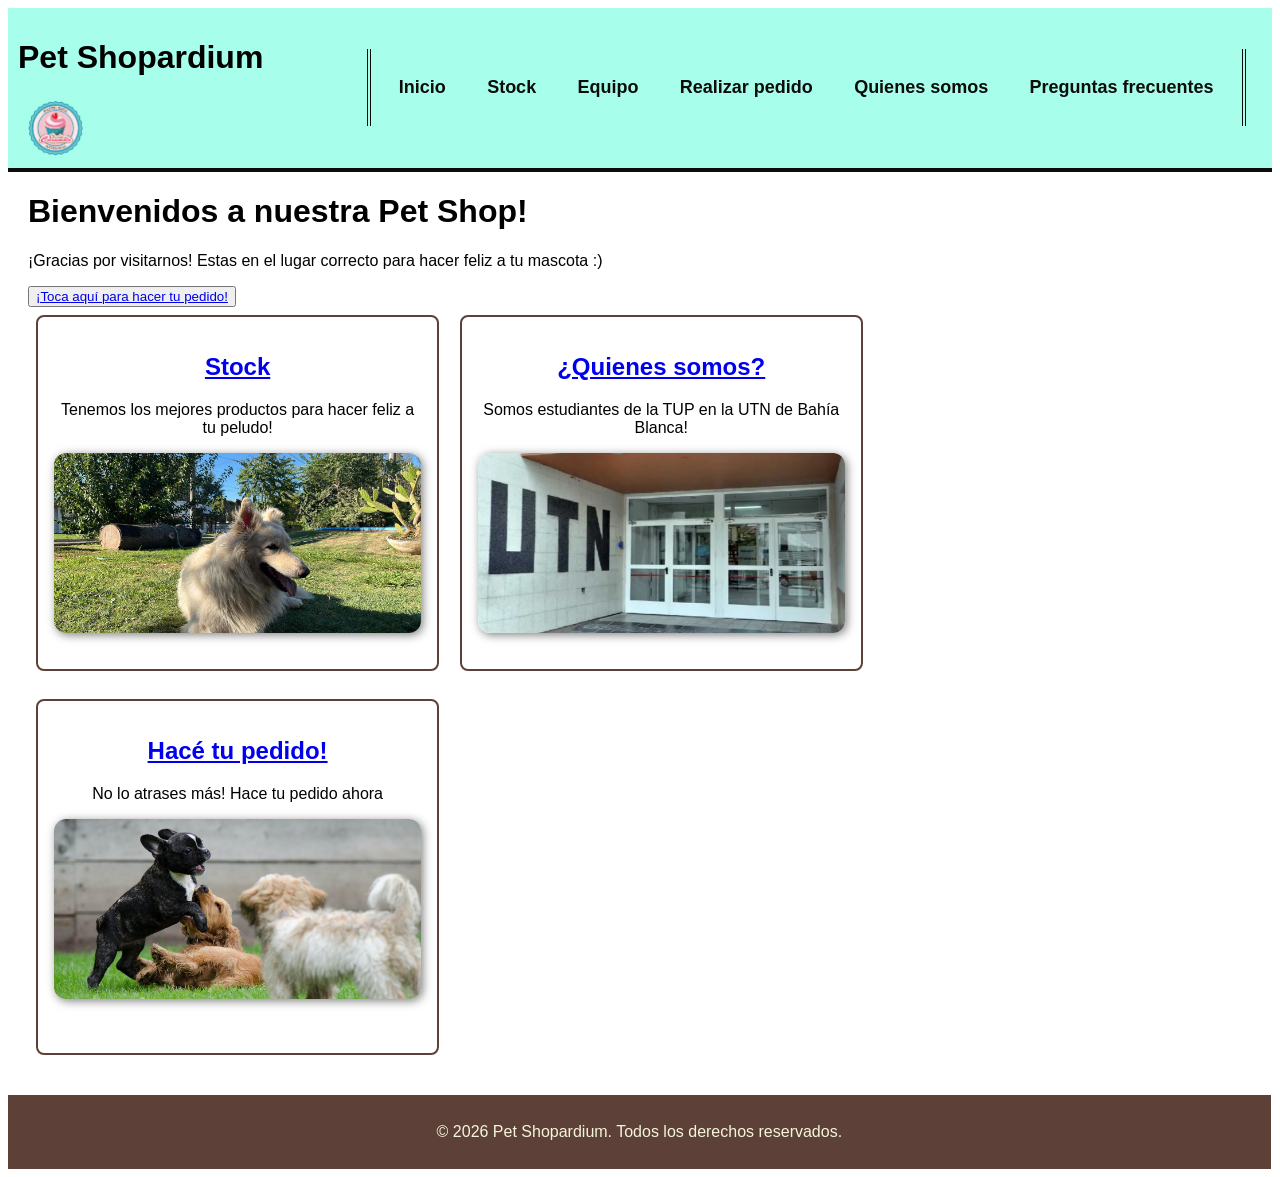
==== index.html @ a4d98e65 "13:30 del 30" ====
<!doctype html>
<html lang="en">
  <head>
    <meta charset="UTF-8" />
    <meta name="viewport" content="width=device-width, initial-scale=1.0" />
    <title>Inicio - Pastelería N°1</title>
    <meta
      name="description"
      content="Contáctanos en Pastelería N°1. Tienes dudas o sugerencias? ¡Estamos aquí para ayudarte!"
    />
    <link
      rel="shortcut icon"
      href="./assets/favicon/pasteleria_logo.png"
      type="image/x-icon"
    />
    <link rel="stylesheet" href="./css/general.css" />
    <link rel="stylesheet" href="./css/style.css" />
  </head>
  <body>
    <!-- Estructura básica de una página web -->
    <header>
      <div id="menu-logo">
        <h1>Pet Shopardium</h1>
        <img
          src="../assets/favicon/pasteleria_logo.png"
          alt="Logo de Pastelería N°1"
        />
      </div>

      <div id="menu-links">
        <nav>
          <a href="./index.html">Inicio</a>
          <a href="./pages/servicios.html"> Stock</a>
          <a href="./pages/equipo.html">Equipo</a>
          <a href="./pages/pedido.html">Realizar pedido</a>
          <a href="./pages/contacto.html">Quienes somos</a>
          <a href="./pages/faq.html">Preguntas frecuentes</a>
        </nav>
      </div>
    </header>

    <main>
      <h1>Bienvenidos a nuestra Pet Shop!</h1>
      <p>¡Gracias por visitarnos! Estas en el lugar correcto para hacer feliz a tu mascota :)</p>
      <button><a href="./pages/pedido.html">¡Toca aquí para hacer tu pedido!</a></button>

      <section class>
        <div class="card">
          <h2>
            <a href="pages/servicios.html">Stock</a>
          </h2>
          <p>
            Tenemos los mejores productos para hacer feliz a tu peludo!
          </p>
          <img src="img/rome-2-horizontal.png" class="card-img">
        </div>

        <div class="card">
          <h2>
            <a href="pages/contacto.html">¿Quienes somos?</a>
          </h2>
          <p>
            Somos estudiantes de la TUP en la UTN de Bahía Blanca!
          </p>
          <img src="img/utnimagen.png" class="card-img">
        </div>
        <div class="card">
          <h2>
            <a href="pages/pedido.html">Hacé tu pedido!</a>
          </h2>
          <p>
            No lo atrases más! Hace tu pedido ahora
          </p>
          <img src="img/perrosjugando.png" class="card-img">
        </div>
      </section class>
    </main>

    <footer>
      <p>&copy; 2026 Pet Shopardium. Todos los derechos reservados.</p>
    </footer>
  </body>
</html>

<!-- Comentarios -->
---- css/general.css ----
/* colores */
:root {
  --color-marron-oscuro: #5D4037;
  --color-destacado: #FFD54F;
  --color-azulclaro: #1976D2;
  --color-verdeaqua: #a7ffeb;
  --color-texto: #0c0c0b;
  --color-blanco-crema: #f5f5dc;
}

/* menú nav*/
header {
  width:auto;
  background-color: var(--color-verdeaqua);
  border-bottom: 4px solid var(--color-texto);
  padding: 10px;

  display: flex;            /* Pone el logo y el nav en la misma fila */
    align-items: center;      /* Los centra verticalmente */
    justify-content: flex-start; /* Los pega todos hacia la izquierda (el inicio) */
    gap: 100px;                /* Este número es el espacio entre el logo y el grupo de links */
}

header h1 {
  border: var(--border-ref);
}

header nav {
  border: var(--border-ref);
}

nav a {
    text-decoration: none;
    font-family: var(--fuente-principal);
    font-size: 18px;               
    color: var(--color-texto);      
    font-weight: bold;
    margin: 8px;                   /* El espacio entre los links */
}


nav a:hover {
  color: var(--color-verdeaqua);
}

#menu-logo {
  display: inline-block;
  width: 20%;
  vertical-align: middle;
}

#menu-links {
  display: inline-block;
  width: 70%;
  text-align: right;
  vertical-align: middle;
}

#menu-logo h1 {
  display: inline-block;
}

#menu-logo img {
  display: inline-block;
  width: 60px;
  vertical-align: middle;
  margin-left: 8px;
}

/* contenido página */

main {
  margin: 20px;
}

/* footer */
footer {
  display: inline-block;
  text-align: center;
  width: 98%;
  background-color: var(--color-marron-oscuro);
  color: var(--color-blanco-crema);
  padding: 12px;
}

footer p {
  display: inline-block;
  vertical-align: bottom;
}

/* página servicios */
#contenedor {
  text-align: center;
  width: 100%;
}

.card {
  display: inline-block;
  width: 28%;
  min-height: 320px;
  vertical-align: top;
  border: 2px solid var(--color-marron-oscuro);
  border-radius: 8px;
  padding: 16px;
  margin: 8px;
}

/*.card-img img {
  border-radius: 100%;
  width: 120px;
  height: 120px;
}*/

.card-img {
    width: 100%;           /* Hace que la imagen ocupe todo el ancho disponible de la card */
    max-width: 400px;      /* Limita el tamaño máximo para que no sea gigante en pantallas grandes */
    height: 180px;   
    object-fit: cover;     /* 2. ¡Esta es la magia! Recorta la imagen para que llene el espacio sin deformarse */
    object-position: center;/* 3. Centra el recorte (para no cortarle la cabeza a Rome) */       
    display: block;        /* Ayuda a centrarla mejor */
    margin: 15px;   /* 15px de espacio arriba, centrada a los lados, 0 abajo */
    border-radius: 12px;   /* Le da bordes redondeados para que quede más linda */
    box-shadow: 2px 2px 10px rgba(2, 2, 2, 0.5); /* Opcional: le da una sombra suave */
    margin-left: auto; /* 2. Empuja desde la izquierda */
    margin-right: auto;/* 3. Empuja desde la derecha */
}

.card {
    width: 30%;           /* Un poquito más anchas */
    min-width: 280px;     /* Evita que se deformen en tablets */
    margin-bottom: 20px;  /* Espacio por si se ponen una debajo de otra en el celular */
}

.card-descripcion h3,
.card-valor {
  text-align: center;
  text-decoration: underline;
}

.card-descripcion p {
  text-align: justify;
}

.card h2 {
    text-align: center;
}

.card p {
    text-align: center;
}
---- css/style.css ----
:root {
  --color-principal: #2c7de7;

  font-family: "Arial", sans-serif;
}

/* comentario */

nav {
  display: flex;
  justify-content: space-between;
  align-items: center;
  padding: 20px;
}


#menu-links {
  border-left: 4px double var(--color-texto);
  border-right: 4px double var(--color-texto);
}
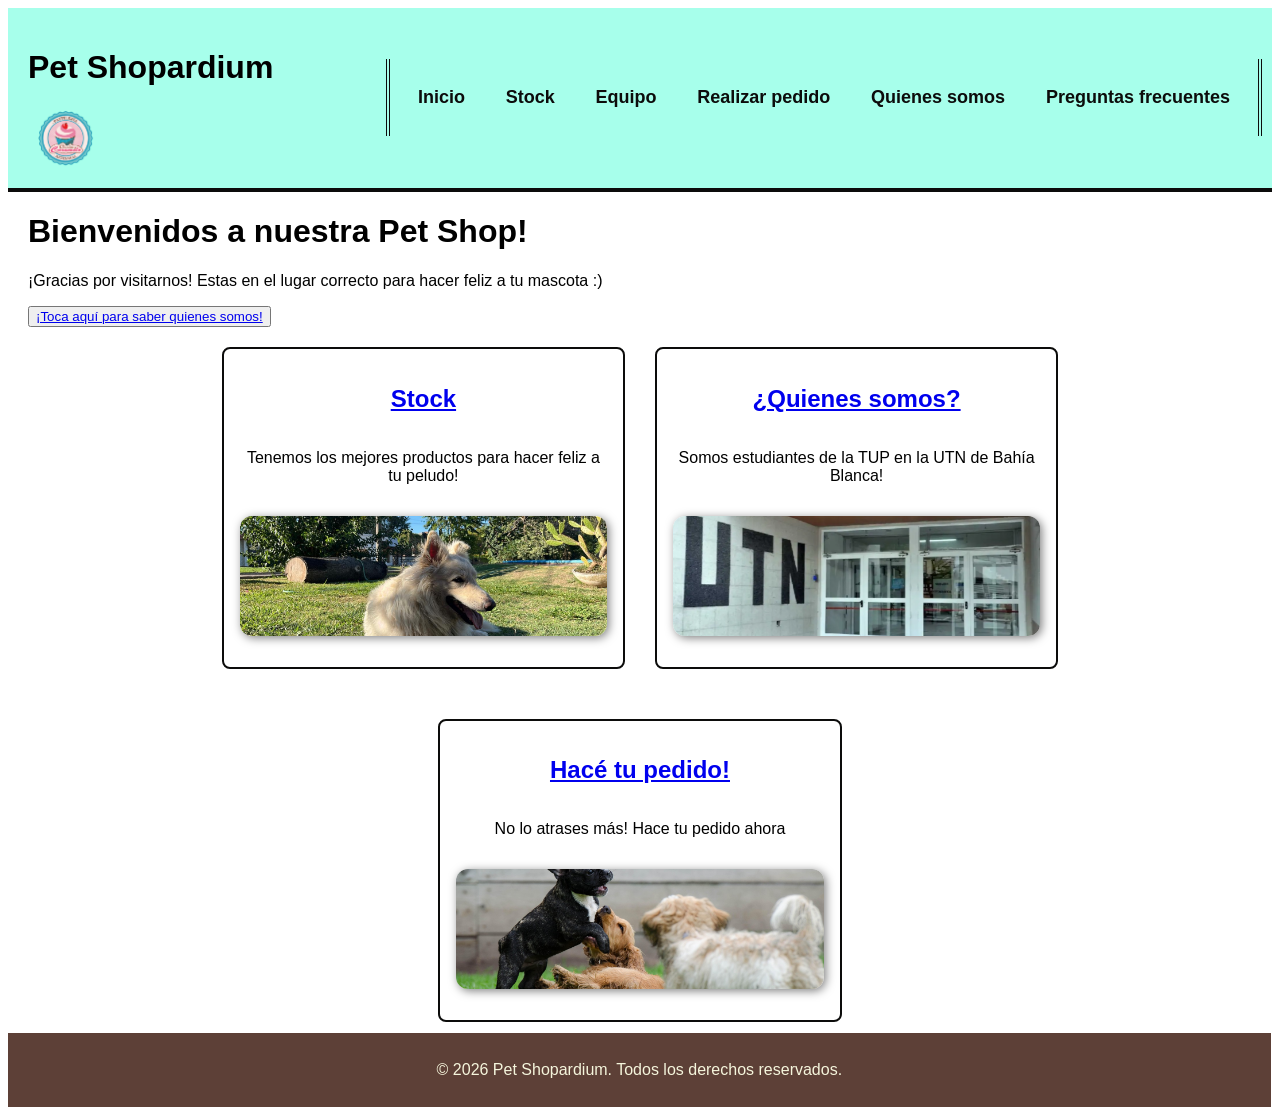
==== commit 28441c5f: "11:54 del 1abril" ====
--- a/index.html
+++ b/index.html
@@ -13,7 +13,6 @@
       href="./assets/favicon/pasteleria_logo.png"
       type="image/x-icon"
     />
-    <link rel="stylesheet" href="./css/general.css" />
     <link rel="stylesheet" href="./css/style.css" />
   </head>
   <body>
@@ -30,7 +29,7 @@
       <div id="menu-links">
         <nav>
           <a href="./index.html">Inicio</a>
-          <a href="./pages/servicios.html"> Stock</a>
+          <a href="./pages/stock.html"> Stock</a>
           <a href="./pages/equipo.html">Equipo</a>
           <a href="./pages/pedido.html">Realizar pedido</a>
           <a href="./pages/contacto.html">Quienes somos</a>
@@ -42,17 +41,17 @@
     <main>
       <h1>Bienvenidos a nuestra Pet Shop!</h1>
       <p>¡Gracias por visitarnos! Estas en el lugar correcto para hacer feliz a tu mascota :)</p>
-      <button><a href="./pages/pedido.html">¡Toca aquí para hacer tu pedido!</a></button>
+      <button><a href="./pages/contacto.html">¡Toca aquí para saber quienes somos!</a></button>
 
-      <section class>
+      <section id="contenedor">
         <div class="card">
           <h2>
-            <a href="pages/servicios.html">Stock</a>
+            <a href="pages/stock.html">Stock</a>
           </h2>
           <p>
             Tenemos los mejores productos para hacer feliz a tu peludo!
           </p>
-          <img src="img/rome-2-horizontal.png" class="card-img">
+          <img src="img/rome-2-horizontal.png" class="card-img img-servicios">
         </div>
 
         <div class="card">
@@ -62,7 +61,7 @@
           <p>
             Somos estudiantes de la TUP en la UTN de Bahía Blanca!
           </p>
-          <img src="img/utnimagen.png" class="card-img">
+          <img src="img/utnimagen.png" class="card-img img-servicios">
         </div>
         <div class="card">
           <h2>
@@ -71,9 +70,9 @@
           <p>
             No lo atrases más! Hace tu pedido ahora
           </p>
-          <img src="img/perrosjugando.png" class="card-img">
+          <img src="img/perrosjugando.png" class="card-img img-servicios">
         </div>
-      </section class>
+      </section>
     </main>
 
     <footer>
--- a/css/style.css
+++ b/css/style.css
@@ -17,4 +17,175 @@
 #menu-links {
   border-left: 4px double var(--color-texto);
   border-right: 4px double var(--color-texto);
+  display: inline-block;
+  width: 70%;
+  text-align: right;
+  vertical-align: middle;
+}
+
+:root {
+  --color-marron-oscuro: #5D4037;
+  --color-destacado: #FFD54F;
+  --color-azulclaro: #1976D2;
+  --color-verdeaqua: #a7ffeb;
+  --color-texto: #0c0c0b;
+  --color-blanco-crema: #f5f5dc;
+}
+
+/* menú nav*/
+header {
+  width:auto;
+  background-color: var(--color-verdeaqua);
+  border-bottom: 4px solid var(--color-texto);
+  padding: 10px;
+
+  display: flex;            /* Pone el logo y el nav en la misma fila */
+    align-items: center;      /* Los centra verticalmente */
+    justify-content: flex-start; /* Los pega todos hacia la izquierda (el inicio) */
+    gap: 100px;                /* Este número es el espacio entre el logo y el grupo de links */
+}
+
+header h1 {
+  border: var(--border-ref);
+}
+
+header nav {
+  border: var(--border-ref);
+}
+
+nav a {
+    text-decoration: none;
+    font-family: var(--fuente-principal);
+    font-size: 18px;               
+    color: var(--color-texto);      
+    font-weight: bold;
+    margin: 8px;                   /* El espacio entre los links */
+}
+
+
+nav a:hover {
+  color: var(--color-verdeaqua);
+}
+
+#menu-logo {
+    width: 20%;       /* Ajustá este número hasta que te guste el tamaño */
+    height: auto;        /* Mantiene la proporción para que no se vea aplastado */
+    display: block;      /* Ayuda a que se comporte mejor con los otros elementos */
+    margin: 10px;
+}
+
+
+#menu-logo h1 {
+  display: inline-block;
+}
+
+#menu-logo img {
+  display: inline-block;
+  width: 60px;
+  vertical-align: middle;
+  margin-left: 8px;
+}
+
+/* contenido página */
+
+main {
+  margin: 20px;
+  height: 800px;
+}
+
+/* footer */
+footer {
+  display: inline-block;
+  text-align: center;
+  width: 98%;
+  background-color: var(--color-marron-oscuro);
+  color: var(--color-blanco-crema);
+  padding: 12px;
+}
+
+footer p {
+  display: inline-block;
+  vertical-align: bottom;
+}
+
+/* página servicios */
+#contenedor {
+    display: flex;       /* Los pone en fila */
+    flex-wrap: wrap;     /* ¡ESTO ES CLAVE! Hace que las cartas nuevas bajen solas */
+    justify-content: center; /* Las centra horizontalmente */
+    gap: 30px;           /* Crea el espacio entre cartas (arriba y a los lados) */
+    width: 100%;
+    padding: 20px 0;
+}
+
+.card {
+  width: 30%;           /* Entran 3 por fila */
+    min-width: 280px;     /* No se deforman en pantallas chicas */
+    border: 2px solid var(--color-texto);
+    border-radius: 8px;
+    padding: 16px;
+    background-color: white; /* Para que no se transparente nada */
+    display: flex;
+    flex-direction: column; /* Alinea título, texto e imagen uno abajo del otro */
+    justify-content: space-between; /* Hace que todas las cartas terminen a la misma altura */
+}
+
+/*.card-img img {
+  border-radius: 100%;
+  width: 120px;
+  height: 120px;
+}*/
+
+.card-img {
+    display: block;
+    margin: 15px auto;    /* Centra la imagen y le da aire arriba/abajo */
+    border-radius: 12px;  /* Todas las fotos tendrán bordes redondeados */
+    box-shadow: 2px 2px 10px rgba(2, 2, 2, 0.5); /* Todas tendrán sombrita */
+    width: 100%;          /* Que ocupen el ancho de su tarjeta */
+}
+
+.img-servicios {
+    max-width: 400px;     /* El límite que le habías puesto */
+    height: 200px;        /* Altura fija para que todas las cards de servicios midan lo mismo */
+    object-fit: cover;    /* Crucial para que no se deformen al recortarse */
+    object-position: center; 
+}
+
+.card {
+    width: 30%;           /* Un poquito más anchas */
+    min-width: 280px;     /* Evita que se deformen en tablets */
+    margin-bottom: 20px;  /* Espacio por si se ponen una debajo de otra en el celular */
+}
+
+.card-descripcion h3,
+.card-valor {
+  text-align: center;
+  text-decoration: underline;
+}
+
+.card-descripcion p {
+  text-align: justify;
+}
+
+.card h2 {
+    text-align: center;
+}
+
+.card p {
+    text-align: center;
+}
+
+/* ESTO AFECTA SOLO A LAS DE SERVICIOS */
+.card-chica {
+    width: 28%;           /* Más angostas para que entren 3 */
+    min-height: 250px;    /* Más petisas para que entren 6 en pantalla */
+    padding: 10px;        /* Menos margen interno */
+    gap: 5px;             /* Menos espacio entre el título y la foto */
+}
+
+/* Y para las fotos de servicios que ya tenías: */
+.img-servicios {
+    height: 120px;        /* Altura reducida solo para los productos */
+    width: 100%;
+    object-fit: cover;
 }
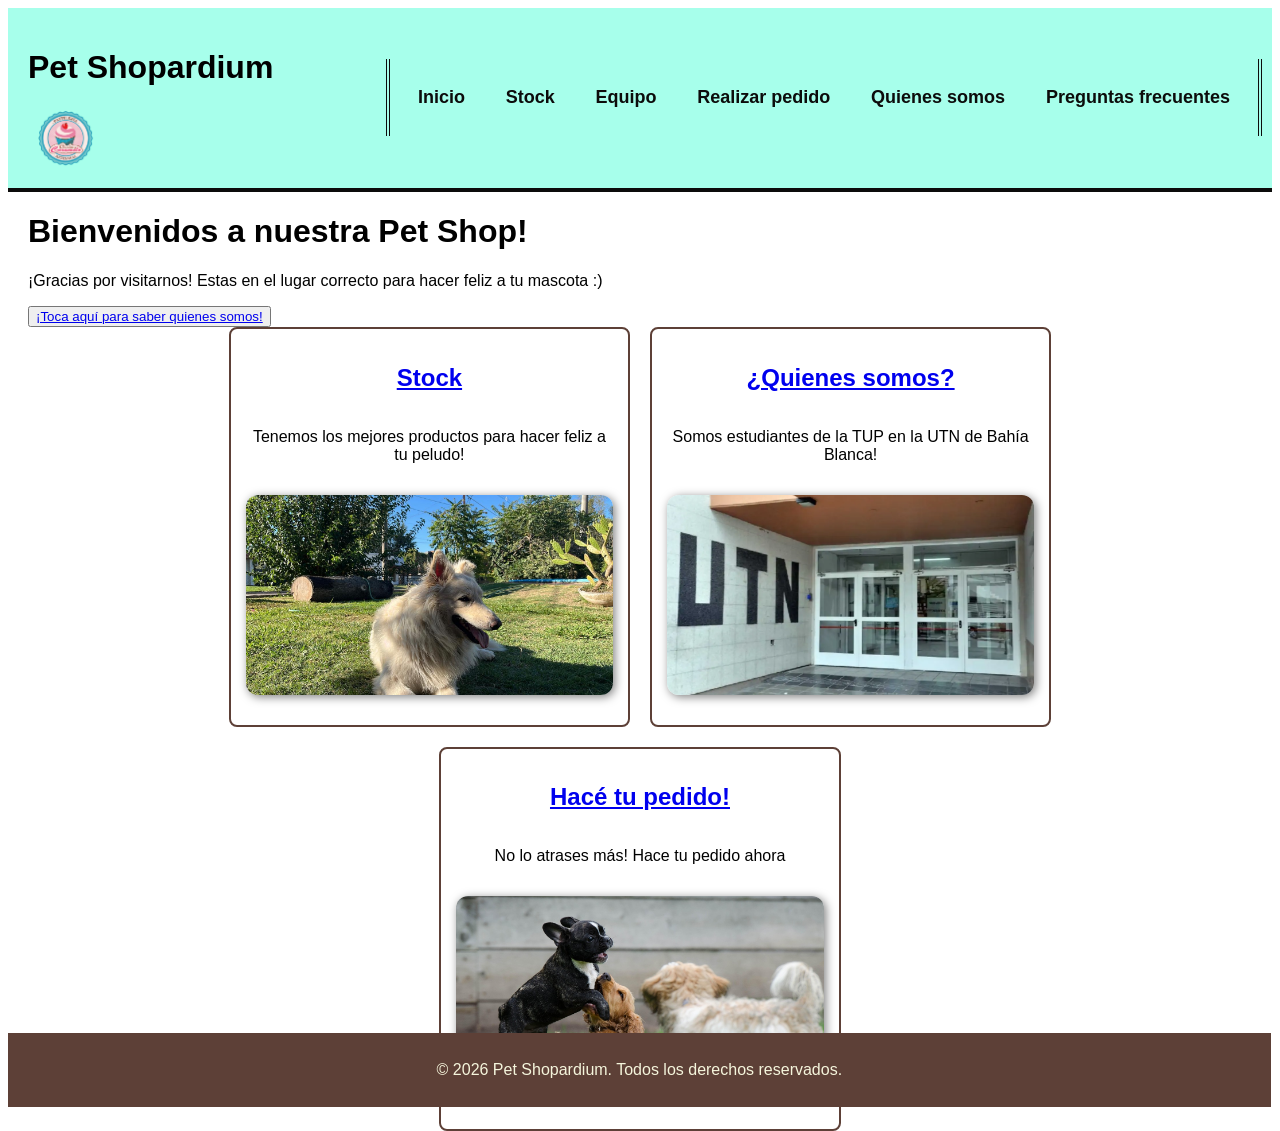
==== commit 3cf8562f: "agregar imagenes" ====
--- a/index.html
+++ b/index.html
@@ -43,7 +43,7 @@
       <p>¡Gracias por visitarnos! Estas en el lugar correcto para hacer feliz a tu mascota :)</p>
       <button><a href="./pages/contacto.html">¡Toca aquí para saber quienes somos!</a></button>
 
-      <section id="contenedor">
+      <section id="contenedor-inicio">
         <div class="card">
           <h2>
             <a href="pages/stock.html">Stock</a>
@@ -51,7 +51,7 @@
           <p>
             Tenemos los mejores productos para hacer feliz a tu peludo!
           </p>
-          <img src="img/rome-2-horizontal.png" class="card-img img-servicios">
+          <img src="img/rome-2-horizontal.png" class="card-img img-inicio">
         </div>
 
         <div class="card">
@@ -61,7 +61,7 @@
           <p>
             Somos estudiantes de la TUP en la UTN de Bahía Blanca!
           </p>
-          <img src="img/utnimagen.png" class="card-img img-servicios">
+          <img src="img/utnimagen.png" class="card-img img-inicio">
         </div>
         <div class="card">
           <h2>
@@ -70,7 +70,7 @@
           <p>
             No lo atrases más! Hace tu pedido ahora
           </p>
-          <img src="img/perrosjugando.png" class="card-img img-servicios">
+          <img src="img/perrosjugando.png" class="card-img img-inicio">
         </div>
       </section>
     </main>
--- a/css/style.css
+++ b/css/style.css
@@ -119,15 +119,13 @@
 }
 
 .card {
-  width: 30%;           /* Entran 3 por fila */
-    min-width: 280px;     /* No se deforman en pantallas chicas */
-    border: 2px solid var(--color-texto);
+    border: 2px solid var(--color-marron-oscuro);
     border-radius: 8px;
-    padding: 16px;
-    background-color: white; /* Para que no se transparente nada */
+    background-color: white;
     display: flex;
-    flex-direction: column; /* Alinea título, texto e imagen uno abajo del otro */
-    justify-content: space-between; /* Hace que todas las cartas terminen a la misma altura */
+    flex-direction: column;
+    align-items: center;
+    padding: 15px;
 }
 
 /*.card-img img {
@@ -144,18 +142,13 @@
     width: 100%;          /* Que ocupen el ancho de su tarjeta */
 }
 
-.img-servicios {
+.img-inicio {
     max-width: 400px;     /* El límite que le habías puesto */
     height: 200px;        /* Altura fija para que todas las cards de servicios midan lo mismo */
     object-fit: cover;    /* Crucial para que no se deformen al recortarse */
     object-position: center; 
 }
 
-.card {
-    width: 30%;           /* Un poquito más anchas */
-    min-width: 280px;     /* Evita que se deformen en tablets */
-    margin-bottom: 20px;  /* Espacio por si se ponen una debajo de otra en el celular */
-}
 
 .card-descripcion h3,
 .card-valor {
@@ -175,17 +168,41 @@
     text-align: center;
 }
 
-/* ESTO AFECTA SOLO A LAS DE SERVICIOS */
-.card-chica {
-    width: 28%;           /* Más angostas para que entren 3 */
-    min-height: 250px;    /* Más petisas para que entren 6 en pantalla */
-    padding: 10px;        /* Menos margen interno */
-    gap: 5px;             /* Menos espacio entre el título y la foto */
-}
-
-/* Y para las fotos de servicios que ya tenías: */
-.img-servicios {
-    height: 120px;        /* Altura reducida solo para los productos */
+#contenedor-inicio {
+    display: flex;
+    justify-content: center;
+    gap: 20px;
+    flex-wrap: wrap;
+}
+#contenedor-inicio .card {
+    width: 30%;
+    min-height: 350px; /* Altura generosa para que luzca Rome */
+}
+
+#contenedor-inicio .card-img {
+    height: 200px; /* Foto grande en Inicio */
+    width: 100%;
+    object-fit: cover;
+}
+
+#contenedor-stock {
+    display: flex;       /* Las pone una al lado de la otra */
+    flex-wrap: wrap;     /* ¡CLAVE! Permite que bajen a la segunda fila */
+    justify-content: center; /* Las centra en la pantalla */
+    gap: 20px;           /* Espacio entre todas las cartas */
+    padding: 20px;
+    width: 100%;
+}
+
+/* --- ESTILOS ESPECÍFICOS PARA STOCK (Chicas) --- */
+#contenedor-stock .card {
+    width: 28%;
+    min-height: 250px; /* Altura compacta para que entren las 6 */
+    min-height: 250px;   /* Altura compacta para que entren en pantalla */
+}
+
+#contenedor-stock .card-img {
+    height:400px; /* Foto petisa para que no scrolleen tanto */
     width: 100%;
     object-fit: cover;
 }
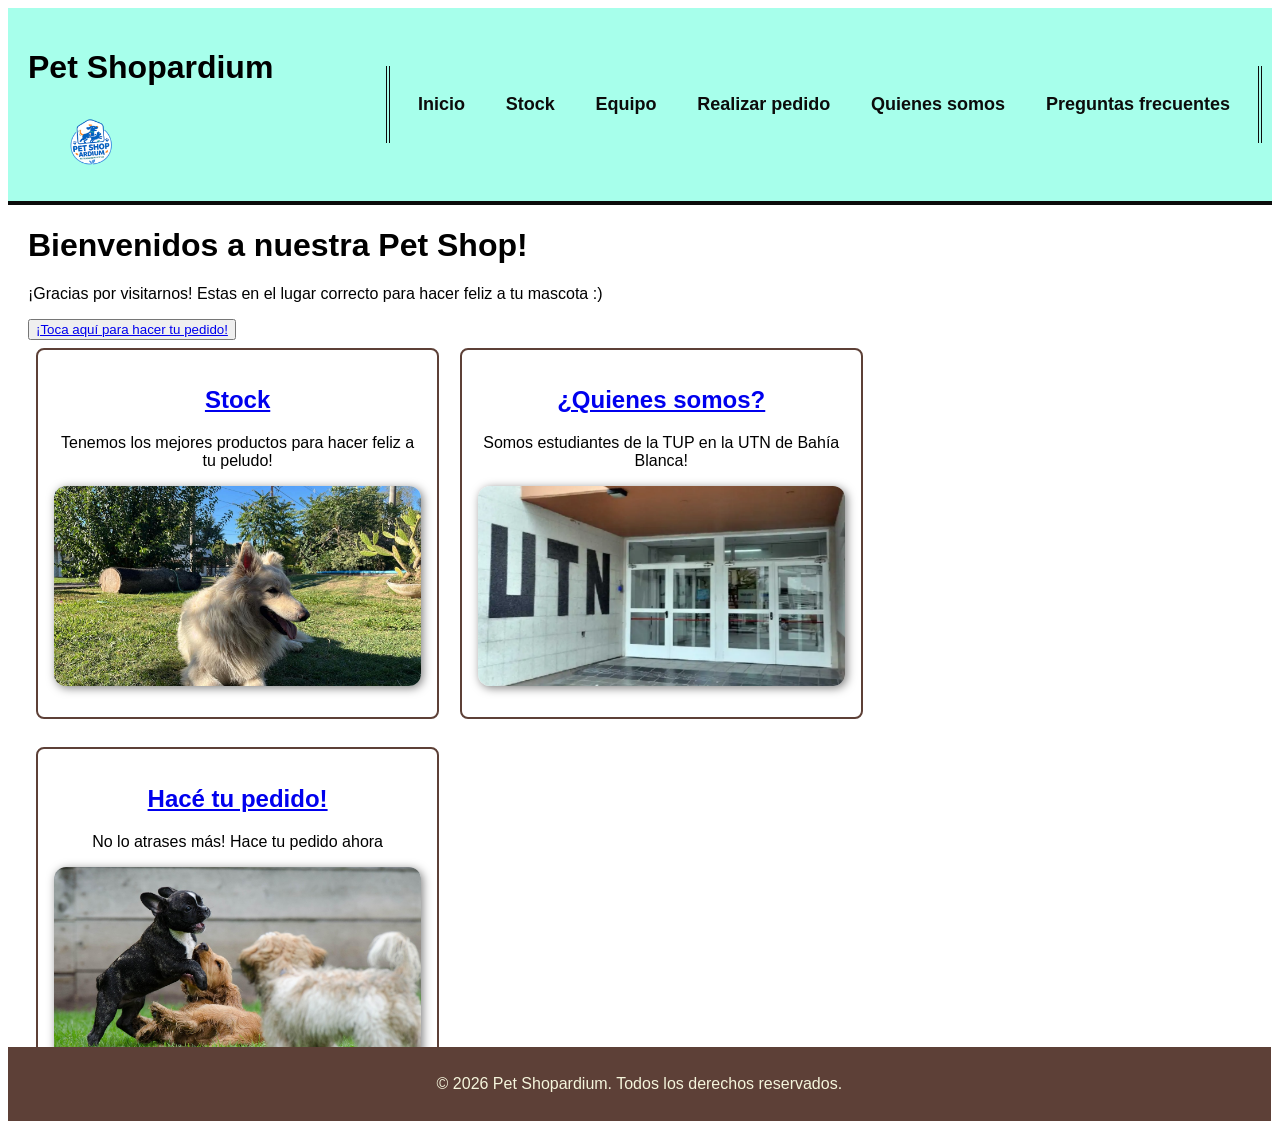
==== commit 62442586: "Incorpora logo actualizado y menu de navegación en equipo" ====
--- a/index.html
+++ b/index.html
@@ -21,8 +21,8 @@
       <div id="menu-logo">
         <h1>Pet Shopardium</h1>
         <img
-          src="../assets/favicon/pasteleria_logo.png"
-          alt="Logo de Pastelería N°1"
+          src="../img/PetShopardium.png"
+          alt="Logo de PetShopardium"
         />
       </div>
 
@@ -41,9 +41,9 @@
     <main>
       <h1>Bienvenidos a nuestra Pet Shop!</h1>
       <p>¡Gracias por visitarnos! Estas en el lugar correcto para hacer feliz a tu mascota :)</p>
-      <button><a href="./pages/contacto.html">¡Toca aquí para saber quienes somos!</a></button>
+      <button><a href="./pages/pedido.html">¡Toca aquí para hacer tu pedido!</a></button>
 
-      <section id="contenedor-inicio">
+      <section class>
         <div class="card">
           <h2>
             <a href="pages/stock.html">Stock</a>
@@ -51,7 +51,7 @@
           <p>
             Tenemos los mejores productos para hacer feliz a tu peludo!
           </p>
-          <img src="img/rome-2-horizontal.png" class="card-img img-inicio">
+          <img src="img/rome-2-horizontal.png" class="card-img img-servicios">
         </div>
 
         <div class="card">
@@ -61,7 +61,7 @@
           <p>
             Somos estudiantes de la TUP en la UTN de Bahía Blanca!
           </p>
-          <img src="img/utnimagen.png" class="card-img img-inicio">
+          <img src="img/utnimagen.png" class="card-img img-servicios">
         </div>
         <div class="card">
           <h2>
@@ -70,9 +70,9 @@
           <p>
             No lo atrases más! Hace tu pedido ahora
           </p>
-          <img src="img/perrosjugando.png" class="card-img img-inicio">
+          <img src="img/perrosjugando.png" class="card-img img-servicios">
         </div>
-      </section>
+      </section class>
     </main>
 
     <footer>
--- a/css/style.css
+++ b/css/style.css
@@ -81,7 +81,7 @@
 
 #menu-logo img {
   display: inline-block;
-  width: 60px;
+  width: 110px;
   vertical-align: middle;
   margin-left: 8px;
 }
@@ -110,22 +110,19 @@
 
 /* página servicios */
 #contenedor {
-    display: flex;       /* Los pone en fila */
-    flex-wrap: wrap;     /* ¡ESTO ES CLAVE! Hace que las cartas nuevas bajen solas */
-    justify-content: center; /* Las centra horizontalmente */
-    gap: 30px;           /* Crea el espacio entre cartas (arriba y a los lados) */
-    width: 100%;
-    padding: 20px 0;
+  text-align: center;
+  width: 100%;
 }
 
 .card {
-    border: 2px solid var(--color-marron-oscuro);
-    border-radius: 8px;
-    background-color: white;
-    display: flex;
-    flex-direction: column;
-    align-items: center;
-    padding: 15px;
+  display: inline-block;
+  width: 28%;
+  min-height: 320px;
+  vertical-align: top;
+  border: 2px solid var(--color-marron-oscuro);
+  border-radius: 8px;
+  padding: 16px;
+  margin: 8px;
 }
 
 /*.card-img img {
@@ -142,13 +139,18 @@
     width: 100%;          /* Que ocupen el ancho de su tarjeta */
 }
 
-.img-inicio {
+.img-servicios {
     max-width: 400px;     /* El límite que le habías puesto */
     height: 200px;        /* Altura fija para que todas las cards de servicios midan lo mismo */
     object-fit: cover;    /* Crucial para que no se deformen al recortarse */
     object-position: center; 
 }
 
+.card {
+    width: 30%;           /* Un poquito más anchas */
+    min-width: 280px;     /* Evita que se deformen en tablets */
+    margin-bottom: 20px;  /* Espacio por si se ponen una debajo de otra en el celular */
+}
 
 .card-descripcion h3,
 .card-valor {
@@ -166,43 +168,4 @@
 
 .card p {
     text-align: center;
-}
-
-#contenedor-inicio {
-    display: flex;
-    justify-content: center;
-    gap: 20px;
-    flex-wrap: wrap;
-}
-#contenedor-inicio .card {
-    width: 30%;
-    min-height: 350px; /* Altura generosa para que luzca Rome */
-}
-
-#contenedor-inicio .card-img {
-    height: 200px; /* Foto grande en Inicio */
-    width: 100%;
-    object-fit: cover;
-}
-
-#contenedor-stock {
-    display: flex;       /* Las pone una al lado de la otra */
-    flex-wrap: wrap;     /* ¡CLAVE! Permite que bajen a la segunda fila */
-    justify-content: center; /* Las centra en la pantalla */
-    gap: 20px;           /* Espacio entre todas las cartas */
-    padding: 20px;
-    width: 100%;
-}
-
-/* --- ESTILOS ESPECÍFICOS PARA STOCK (Chicas) --- */
-#contenedor-stock .card {
-    width: 28%;
-    min-height: 250px; /* Altura compacta para que entren las 6 */
-    min-height: 250px;   /* Altura compacta para que entren en pantalla */
-}
-
-#contenedor-stock .card-img {
-    height:400px; /* Foto petisa para que no scrolleen tanto */
-    width: 100%;
-    object-fit: cover;
 }
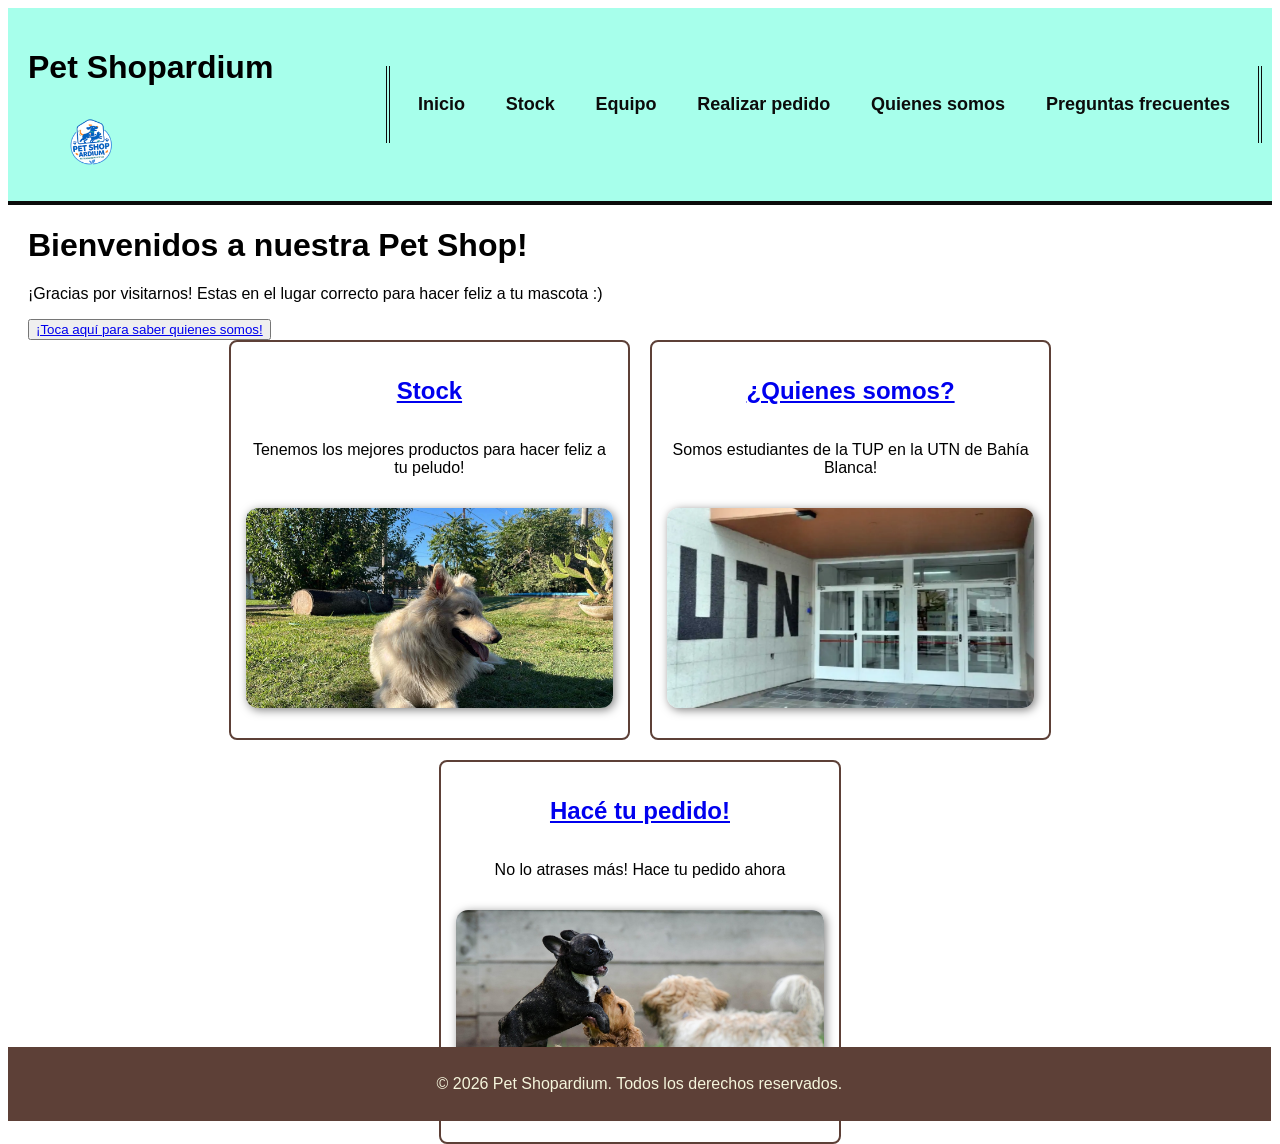
==== commit 657cb33f: "Merge pull request #6 from bautimazzante/thiago-tapuerca Incorpora logo actualizado y menu de navega" ====
--- a/index.html
+++ b/index.html
@@ -41,9 +41,9 @@
     <main>
       <h1>Bienvenidos a nuestra Pet Shop!</h1>
       <p>¡Gracias por visitarnos! Estas en el lugar correcto para hacer feliz a tu mascota :)</p>
-      <button><a href="./pages/pedido.html">¡Toca aquí para hacer tu pedido!</a></button>
+      <button><a href="./pages/contacto.html">¡Toca aquí para saber quienes somos!</a></button>
 
-      <section class>
+      <section id="contenedor-inicio">
         <div class="card">
           <h2>
             <a href="pages/stock.html">Stock</a>
@@ -51,7 +51,7 @@
           <p>
             Tenemos los mejores productos para hacer feliz a tu peludo!
           </p>
-          <img src="img/rome-2-horizontal.png" class="card-img img-servicios">
+          <img src="img/rome-2-horizontal.png" class="card-img img-inicio">
         </div>
 
         <div class="card">
@@ -61,7 +61,7 @@
           <p>
             Somos estudiantes de la TUP en la UTN de Bahía Blanca!
           </p>
-          <img src="img/utnimagen.png" class="card-img img-servicios">
+          <img src="img/utnimagen.png" class="card-img img-inicio">
         </div>
         <div class="card">
           <h2>
@@ -70,9 +70,9 @@
           <p>
             No lo atrases más! Hace tu pedido ahora
           </p>
-          <img src="img/perrosjugando.png" class="card-img img-servicios">
+          <img src="img/perrosjugando.png" class="card-img img-inicio">
         </div>
-      </section class>
+      </section>
     </main>
 
     <footer>
--- a/css/style.css
+++ b/css/style.css
@@ -110,19 +110,22 @@
 
 /* página servicios */
 #contenedor {
-  text-align: center;
-  width: 100%;
+    display: flex;       /* Los pone en fila */
+    flex-wrap: wrap;     /* ¡ESTO ES CLAVE! Hace que las cartas nuevas bajen solas */
+    justify-content: center; /* Las centra horizontalmente */
+    gap: 30px;           /* Crea el espacio entre cartas (arriba y a los lados) */
+    width: 100%;
+    padding: 20px 0;
 }
 
 .card {
-  display: inline-block;
-  width: 28%;
-  min-height: 320px;
-  vertical-align: top;
-  border: 2px solid var(--color-marron-oscuro);
-  border-radius: 8px;
-  padding: 16px;
-  margin: 8px;
+    border: 2px solid var(--color-marron-oscuro);
+    border-radius: 8px;
+    background-color: white;
+    display: flex;
+    flex-direction: column;
+    align-items: center;
+    padding: 15px;
 }
 
 /*.card-img img {
@@ -139,18 +142,13 @@
     width: 100%;          /* Que ocupen el ancho de su tarjeta */
 }
 
-.img-servicios {
+.img-inicio {
     max-width: 400px;     /* El límite que le habías puesto */
     height: 200px;        /* Altura fija para que todas las cards de servicios midan lo mismo */
     object-fit: cover;    /* Crucial para que no se deformen al recortarse */
     object-position: center; 
 }
 
-.card {
-    width: 30%;           /* Un poquito más anchas */
-    min-width: 280px;     /* Evita que se deformen en tablets */
-    margin-bottom: 20px;  /* Espacio por si se ponen una debajo de otra en el celular */
-}
 
 .card-descripcion h3,
 .card-valor {
@@ -168,4 +166,45 @@
 
 .card p {
     text-align: center;
+}
+
+#contenedor-inicio {
+    display: flex;
+    justify-content: center;
+    gap: 20px;
+    flex-wrap: wrap;
+}
+#contenedor-inicio .card {
+    width: 30%;
+    min-height: 350px; /* Altura generosa para que luzca Rome */
+}
+
+#contenedor-inicio .card-img {
+    height: 200px; /* Foto grande en Inicio */
+    width: 100%;
+    object-fit: cover;
+}
+
+#contenedor-stock {
+    display: flex;       /* Las pone una al lado de la otra */
+    flex-wrap: wrap;     /* ¡CLAVE! Permite que bajen a la segunda fila */
+    justify-content: center; /* Las centra en la pantalla */
+    gap: 20px;           /* Espacio entre todas las cartas */
+    padding: 40px;
+    width: 90%;
+    margin: 0 auto;
+}
+
+/* --- ESTILOS ESPECÍFICOS PARA STOCK (Chicas) --- */
+#contenedor-stock .card {
+    width: 28%;
+    min-height: 250px; /* Altura compacta para que entren las 6 */
+    min-height: 250px;   /* Altura compacta para que entren en pantalla */
+}
+
+#contenedor-stock .card-img {
+  border: 1px solid var(--color-texto);
+    height:400px; /* Foto petisa para que no scrolleen tanto */
+    width: 100%;
+    object-fit: cover;
 }
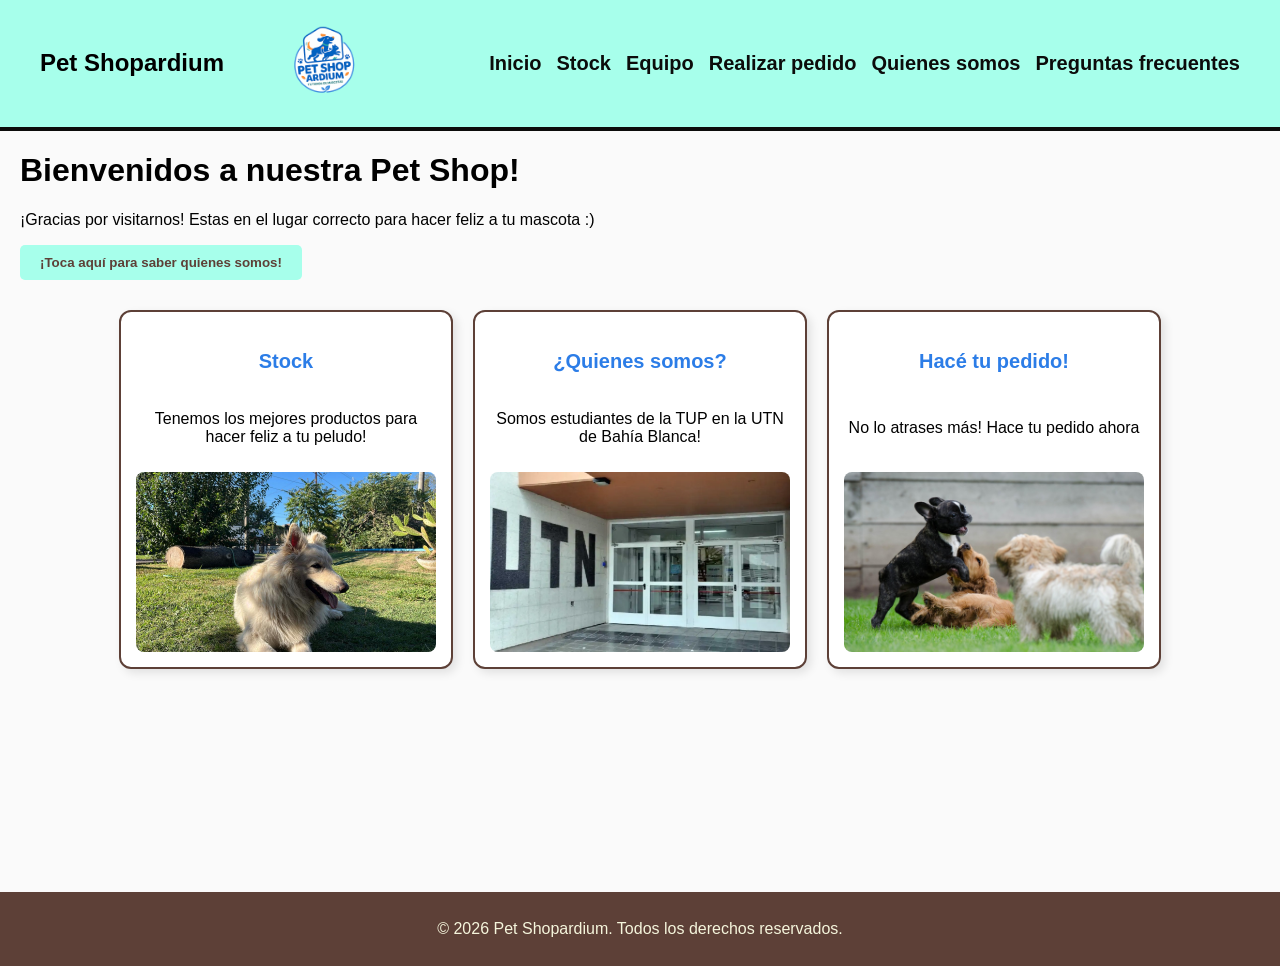
==== commit a8e23b60: "Cambio index y style" ====
--- a/index.html
+++ b/index.html
@@ -1,22 +1,22 @@
 <!doctype html>
-<html lang="en">
+<html lang="es">
   <head>
     <meta charset="UTF-8" />
     <meta name="viewport" content="width=device-width, initial-scale=1.0" />
-    <title>Inicio - Pastelería N°1</title>
+    <title>Inicio - Pet Shopardium</title>
     <meta
       name="description"
-      content="Contáctanos en Pastelería N°1. Tienes dudas o sugerencias? ¡Estamos aquí para ayudarte!"
+      content="Contáctanos en Pet Shopardium. Tienes dudas o sugerencias? ¡Estamos aquí para ayudarte!"
     />
     <link
       rel="shortcut icon"
-      href="./assets/favicon/pasteleria_logo.png"
+      href="../img/PetShopardium.png"
       type="image/x-icon"
     />
     <link rel="stylesheet" href="./css/style.css" />
   </head>
   <body>
-    <!-- Estructura básica de una página web -->
+
     <header>
       <div id="menu-logo">
         <h1>Pet Shopardium</h1>
@@ -79,6 +79,4 @@
       <p>&copy; 2026 Pet Shopardium. Todos los derechos reservados.</p>
     </footer>
   </body>
-</html>
-
-<!-- Comentarios -->
+</html>
--- a/css/style.css
+++ b/css/style.css
@@ -1,210 +1,131 @@
+/* VARIABLES GLOBALES */
 :root {
+  --color-marron-oscuro: #5D4037;
+  --color-destacado: #a7ffeb;
+  --color-azulclaro: #1976D2;
   --color-principal: #2c7de7;
-
-  font-family: "Arial", sans-serif;
+  --color-verdeaqua: #a7ffeb;
+  --color-texto: #0c0c0b;
+  --color-blanco-crema: #f5f5dc;
+  --fuente-principal: "Arial", sans-serif;
 }
 
-/* comentario */
+body {
+  margin: 0;
+  font-family: var(--fuente-principal);
+  background-color: #fafafa;
+}
+
+/* HEADER Y NAVEGACIÓN */
+header {
+  background-color: var(--color-verdeaqua);
+  border-bottom: 4px solid var(--color-texto);
+  padding: 10px 40px;
+  display: flex;
+  align-items: center;
+  justify-content: space-between; 
+}
+
+#menu-logo {
+  display: flex;
+  align-items: center;
+  gap: 20px;
+}
+
+#menu-logo img {
+  width: 160px; 
+  vertical-align: middle;
+}
+
+#menu-logo h1 {
+  margin: 0;
+  font-size: 24px;
+}
+
+/* NAVEGACIÓN */
+#menu-links {
+  display: flex;
+  align-items: center;
+}
 
 nav {
   display: flex;
-  justify-content: space-between;
-  align-items: center;
-  padding: 20px;
-}
-
-
-#menu-links {
-  border-left: 4px double var(--color-texto);
-  border-right: 4px double var(--color-texto);
-  display: inline-block;
-  width: 70%;
-  text-align: right;
-  vertical-align: middle;
-}
-
-:root {
-  --color-marron-oscuro: #5D4037;
-  --color-destacado: #FFD54F;
-  --color-azulclaro: #1976D2;
-  --color-verdeaqua: #a7ffeb;
-  --color-texto: #0c0c0b;
-  --color-blanco-crema: #f5f5dc;
-}
-
-/* menú nav*/
-header {
-  width:auto;
-  background-color: var(--color-verdeaqua);
-  border-bottom: 4px solid var(--color-texto);
-  padding: 10px;
-
-  display: flex;            /* Pone el logo y el nav en la misma fila */
-    align-items: center;      /* Los centra verticalmente */
-    justify-content: flex-start; /* Los pega todos hacia la izquierda (el inicio) */
-    gap: 100px;                /* Este número es el espacio entre el logo y el grupo de links */
-}
-
-header h1 {
-  border: var(--border-ref);
-}
-
-header nav {
-  border: var(--border-ref);
+  gap: 15px;
 }
 
 nav a {
-    text-decoration: none;
-    font-family: var(--fuente-principal);
-    font-size: 18px;               
-    color: var(--color-texto);      
-    font-weight: bold;
-    margin: 8px;                   /* El espacio entre los links */
+  text-decoration: none;
+  font-size: 20px;
+  color: var(--color-texto);
+  font-weight: bold;
+}
+/* CONTENIDO PRINCIPAL */
+main {
+  margin: 20px;
+  min-height: 80vh; 
 }
 
-
-nav a:hover {
-  color: var(--color-verdeaqua);
-}
-
-#menu-logo {
-    width: 20%;       /* Ajustá este número hasta que te guste el tamaño */
-    height: auto;        /* Mantiene la proporción para que no se vea aplastado */
-    display: block;      /* Ayuda a que se comporte mejor con los otros elementos */
-    margin: 10px;
-}
-
-
-#menu-logo h1 {
-  display: inline-block;
-}
-
-#menu-logo img {
-  display: inline-block;
-  width: 110px;
-  vertical-align: middle;
-  margin-left: 8px;
-}
-
-/* contenido página */
-
-main {
-  margin: 20px;
-  height: 800px;
-}
-
-/* footer */
+/* FOOTER */
 footer {
-  display: inline-block;
   text-align: center;
-  width: 98%;
   background-color: var(--color-marron-oscuro);
   color: var(--color-blanco-crema);
   padding: 12px;
+  width: 100%;
+  box-sizing: border-box;
 }
 
-footer p {
-  display: inline-block;
-  vertical-align: bottom;
+/* CONTENEDOR DE LAS TARJETAS */
+#contenedor-inicio {
+  display: flex;
+  justify-content: center; 
+  gap: 20px;               
+  flex-wrap: nowrap;       
+  margin-top: 30px;
 }
 
-/* página servicios */
-#contenedor {
-    display: flex;       /* Los pone en fila */
-    flex-wrap: wrap;     /* ¡ESTO ES CLAVE! Hace que las cartas nuevas bajen solas */
-    justify-content: center; /* Las centra horizontalmente */
-    gap: 30px;           /* Crea el espacio entre cartas (arriba y a los lados) */
-    width: 100%;
-    padding: 20px 0;
+/* MARCO DE CADA TARJETA */
+.card {
+  flex: 1;               
+  max-width: 300px;       
+  background-color: white;
+  border: 2px solid var(--color-marron-oscuro); 
+  border-radius: 12px;
+  padding: 15px;
+  text-align: center;      
+  display: flex;
+  flex-direction: column;  
+  justify-content: space-between; 
+  box-shadow: 4px 4px 10px rgba(0,0,0,0.1); 
 }
 
-.card {
-    border: 2px solid var(--color-marron-oscuro);
-    border-radius: 8px;
-    background-color: white;
-    display: flex;
-    flex-direction: column;
-    align-items: center;
-    padding: 15px;
+/* ESTILO DE LOS TÍTULOS EN LAS CARDS */
+.card h2 a {
+  text-decoration: none;
+  color: var(--color-principal);
+  font-size: 20px;
 }
 
-/*.card-img img {
-  border-radius: 100%;
-  width: 120px;
-  height: 120px;
-}*/
-
+/* ESTILO DE LAS IMÁGENES DENTRO DE LAS CARDS */
 .card-img {
-    display: block;
-    margin: 15px auto;    /* Centra la imagen y le da aire arriba/abajo */
-    border-radius: 12px;  /* Todas las fotos tendrán bordes redondeados */
-    box-shadow: 2px 2px 10px rgba(2, 2, 2, 0.5); /* Todas tendrán sombrita */
-    width: 100%;          /* Que ocupen el ancho de su tarjeta */
+  width: 100%;            
+  height: 180px;          
+  object-fit: cover;     
+  border-radius: 8px;      
+  margin-top: 10px;
 }
 
-.img-inicio {
-    max-width: 400px;     /* El límite que le habías puesto */
-    height: 200px;        /* Altura fija para que todas las cards de servicios midan lo mismo */
-    object-fit: cover;    /* Crucial para que no se deformen al recortarse */
-    object-position: center; 
+/* BOTÓN DE BIENVENIDA (Ajuste opcional) */
+main > button {
+  background-color: var(--color-destacado);
+  border: none;
+  padding: 10px 20px;
+  border-radius: 5px;
+  cursor: pointer;
 }
 
-
-.card-descripcion h3,
-.card-valor {
-  text-align: center;
-  text-decoration: underline;
-}
-
-.card-descripcion p {
-  text-align: justify;
-}
-
-.card h2 {
-    text-align: center;
-}
-
-.card p {
-    text-align: center;
-}
-
-#contenedor-inicio {
-    display: flex;
-    justify-content: center;
-    gap: 20px;
-    flex-wrap: wrap;
-}
-#contenedor-inicio .card {
-    width: 30%;
-    min-height: 350px; /* Altura generosa para que luzca Rome */
-}
-
-#contenedor-inicio .card-img {
-    height: 200px; /* Foto grande en Inicio */
-    width: 100%;
-    object-fit: cover;
-}
-
-#contenedor-stock {
-    display: flex;       /* Las pone una al lado de la otra */
-    flex-wrap: wrap;     /* ¡CLAVE! Permite que bajen a la segunda fila */
-    justify-content: center; /* Las centra en la pantalla */
-    gap: 20px;           /* Espacio entre todas las cartas */
-    padding: 40px;
-    width: 90%;
-    margin: 0 auto;
-}
-
-/* --- ESTILOS ESPECÍFICOS PARA STOCK (Chicas) --- */
-#contenedor-stock .card {
-    width: 28%;
-    min-height: 250px; /* Altura compacta para que entren las 6 */
-    min-height: 250px;   /* Altura compacta para que entren en pantalla */
-}
-
-#contenedor-stock .card-img {
-  border: 1px solid var(--color-texto);
-    height:400px; /* Foto petisa para que no scrolleen tanto */
-    width: 100%;
-    object-fit: cover;
+main > button a {
+  text-decoration: none;
+  color: var(--color-marron-oscuro);
+  font-weight: bold;
 }
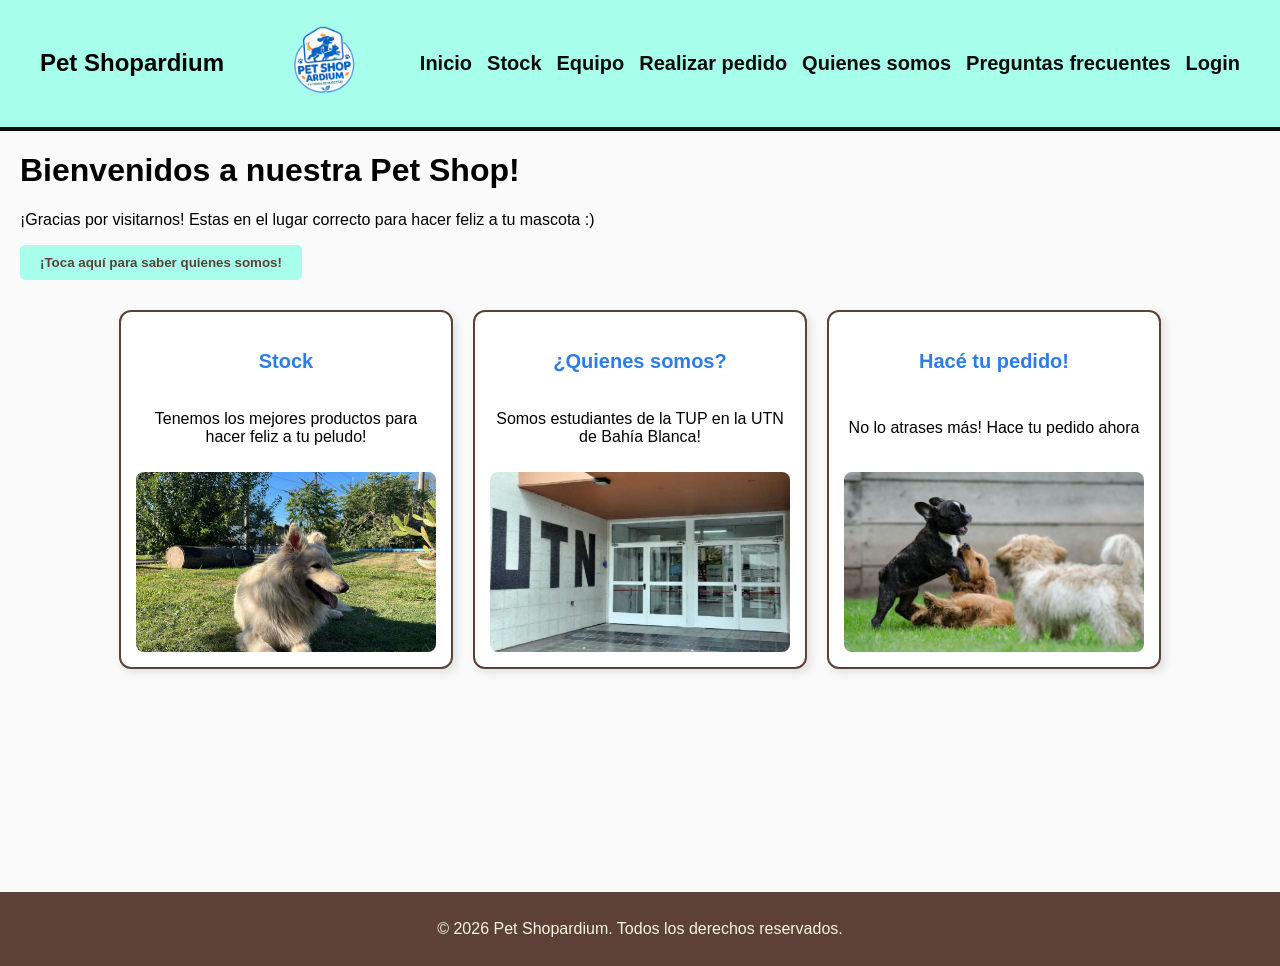
==== commit 90f50732: "Reordenamiento de todos los archivos y agrega los archivos html y css de login y registro" ====
--- a/index.html
+++ b/index.html
@@ -10,18 +10,17 @@
     />
     <link
       rel="shortcut icon"
-      href="../img/PetShopardium.png"
+      href="../assets/favicon/PetShopardium.png"
       type="image/x-icon"
     />
     <link rel="stylesheet" href="./css/style.css" />
   </head>
   <body>
-
     <header>
       <div id="menu-logo">
         <h1>Pet Shopardium</h1>
         <img
-          src="../img/PetShopardium.png"
+          src="../assets/favicon/PetShopardium.png"
           alt="Logo de PetShopardium"
         />
       </div>
@@ -34,43 +33,46 @@
           <a href="./pages/pedido.html">Realizar pedido</a>
           <a href="./pages/contacto.html">Quienes somos</a>
           <a href="./pages/faq.html">Preguntas frecuentes</a>
+          <a href="./pages/login.html">Login</a>
         </nav>
       </div>
     </header>
 
     <main>
       <h1>Bienvenidos a nuestra Pet Shop!</h1>
-      <p>¡Gracias por visitarnos! Estas en el lugar correcto para hacer feliz a tu mascota :)</p>
-      <button><a href="./pages/contacto.html">¡Toca aquí para saber quienes somos!</a></button>
+      <p>
+        ¡Gracias por visitarnos! Estas en el lugar correcto para hacer feliz a
+        tu mascota :)
+      </p>
+      <button>
+        <a href="./pages/contacto.html">¡Toca aquí para saber quienes somos!</a>
+      </button>
 
       <section id="contenedor-inicio">
         <div class="card">
           <h2>
             <a href="pages/stock.html">Stock</a>
           </h2>
-          <p>
-            Tenemos los mejores productos para hacer feliz a tu peludo!
-          </p>
-          <img src="img/rome-2-horizontal.png" class="card-img img-inicio">
+          <p>Tenemos los mejores productos para hacer feliz a tu peludo!</p>
+          <img
+            src="assets/img/rome-2-horizontal.png"
+            class="card-img img-inicio"
+          />
         </div>
 
         <div class="card">
           <h2>
             <a href="pages/contacto.html">¿Quienes somos?</a>
           </h2>
-          <p>
-            Somos estudiantes de la TUP en la UTN de Bahía Blanca!
-          </p>
-          <img src="img/utnimagen.png" class="card-img img-inicio">
+          <p>Somos estudiantes de la TUP en la UTN de Bahía Blanca!</p>
+          <img src="assets/img/utnimagen.png" class="card-img img-inicio" />
         </div>
         <div class="card">
           <h2>
             <a href="pages/pedido.html">Hacé tu pedido!</a>
           </h2>
-          <p>
-            No lo atrases más! Hace tu pedido ahora
-          </p>
-          <img src="img/perrosjugando.png" class="card-img img-inicio">
+          <p>No lo atrases más! Hace tu pedido ahora</p>
+          <img src="assets/img/perrosjugando.png" class="card-img img-inicio" />
         </div>
       </section>
     </main>
@@ -79,4 +81,4 @@
       <p>&copy; 2026 Pet Shopardium. Todos los derechos reservados.</p>
     </footer>
   </body>
-</html>+</html>
